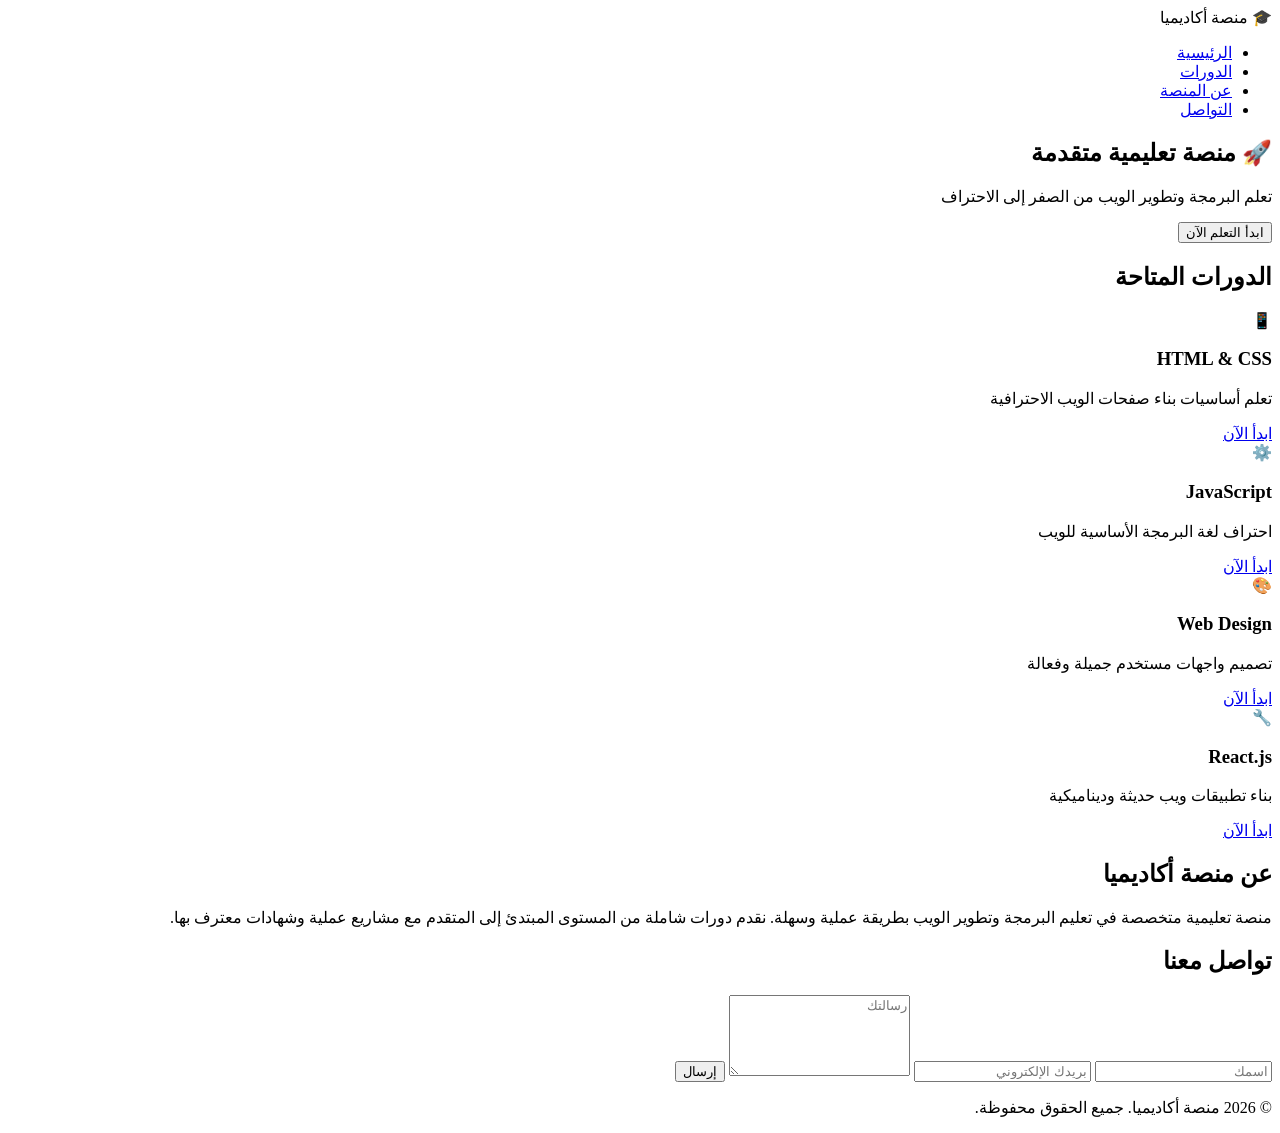
==== index.html @ 640a799d "إضافة الصفحة الرئيسية للمنصة التعليمية" ====
<!DOCTYPE html>
<html lang="ar" dir="rtl">
<head>
    <meta charset="UTF-8">
    <meta name="viewport" content="width=device-width, initial-scale=1.0">
    <title>منصة أكاديميا - منصة تعليمية متقدمة</title>
    <link rel="stylesheet" href="css/style.css">
</head>
<body>
    <!-- Navigation Bar -->
    <nav class="navbar">
        <div class="container">
            <div class="logo">🎓 منصة أكاديميا</div>
            <ul class="nav-links">
                <li><a href="#home">الرئيسية</a></li>
                <li><a href="#courses">الدورات</a></li>
                <li><a href="#about">عن المنصة</a></li>
                <li><a href="#contact">التواصل</a></li>
            </ul>
        </div>
    </nav>

    <!-- Hero Section -->
    <section id="home" class="hero">
        <div class="hero-content">
            <h1>🚀 منصة تعليمية متقدمة</h1>
            <p>تعلم البرمجة وتطوير الويب من الصفر إلى الاحتراف</p>
            <button class="btn">ابدأ التعلم الآن</button>
        </div>
    </section>

    <!-- Courses Section -->
    <section id="courses" class="courses">
        <div class="container">
            <h2>الدورات المتاحة</h2>
            <div class="courses-grid">
                <div class="course-card">
                    <div class="course-icon">📱</div>
                    <h3>HTML & CSS</h3>
                    <p>تعلم أساسيات بناء صفحات الويب الاحترافية</p>
                    <a href="#" class="btn-small">ابدأ الآن</a>
                </div>
                <div class="course-card">
                    <div class="course-icon">⚙️</div>
                    <h3>JavaScript</h3>
                    <p>احتراف لغة البرمجة الأساسية للويب</p>
                    <a href="#" class="btn-small">ابدأ الآن</a>
                </div>
                <div class="course-card">
                    <div class="course-icon">🎨</div>
                    <h3>Web Design</h3>
                    <p>تصميم واجهات مستخدم جميلة وفعالة</p>
                    <a href="#" class="btn-small">ابدأ الآن</a>
                </div>
                <div class="course-card">
                    <div class="course-icon">🔧</div>
                    <h3>React.js</h3>
                    <p>بناء تطبيقات ويب حديثة وديناميكية</p>
                    <a href="#" class="btn-small">ابدأ الآن</a>
                </div>
            </div>
        </div>
    </section>

    <!-- About Section -->
    <section id="about" class="about">
        <div class="container">
            <h2>عن منصة أكاديميا</h2>
            <p>
                منصة تعليمية متخصصة في تعليم البرمجة وتطوير الويب بطريقة عملية وسهلة.
                نقدم دورات شاملة من المستوى المبتدئ إلى المتقدم مع مشاريع عملية وشهادات معترف بها.
            </p>
        </div>
    </section>

    <!-- Contact Section -->
    <section id="contact" class="contact">
        <div class="container">
            <h2>تواصل معنا</h2>
            <form class="contact-form">
                <input type="text" placeholder="اسمك" required>
                <input type="email" placeholder="بريدك الإلكتروني" required>
                <textarea placeholder="رسالتك" rows="5" required></textarea>
                <button type="submit" class="btn">إرسال</button>
            </form>
        </div>
    </section>

    <!-- Footer -->
    <footer>
        <p>&copy; 2026 منصة أكاديميا. جميع الحقوق محفوظة.</p>
    </footer>

    <script src="js/script.js"></script>
</body>
</html>
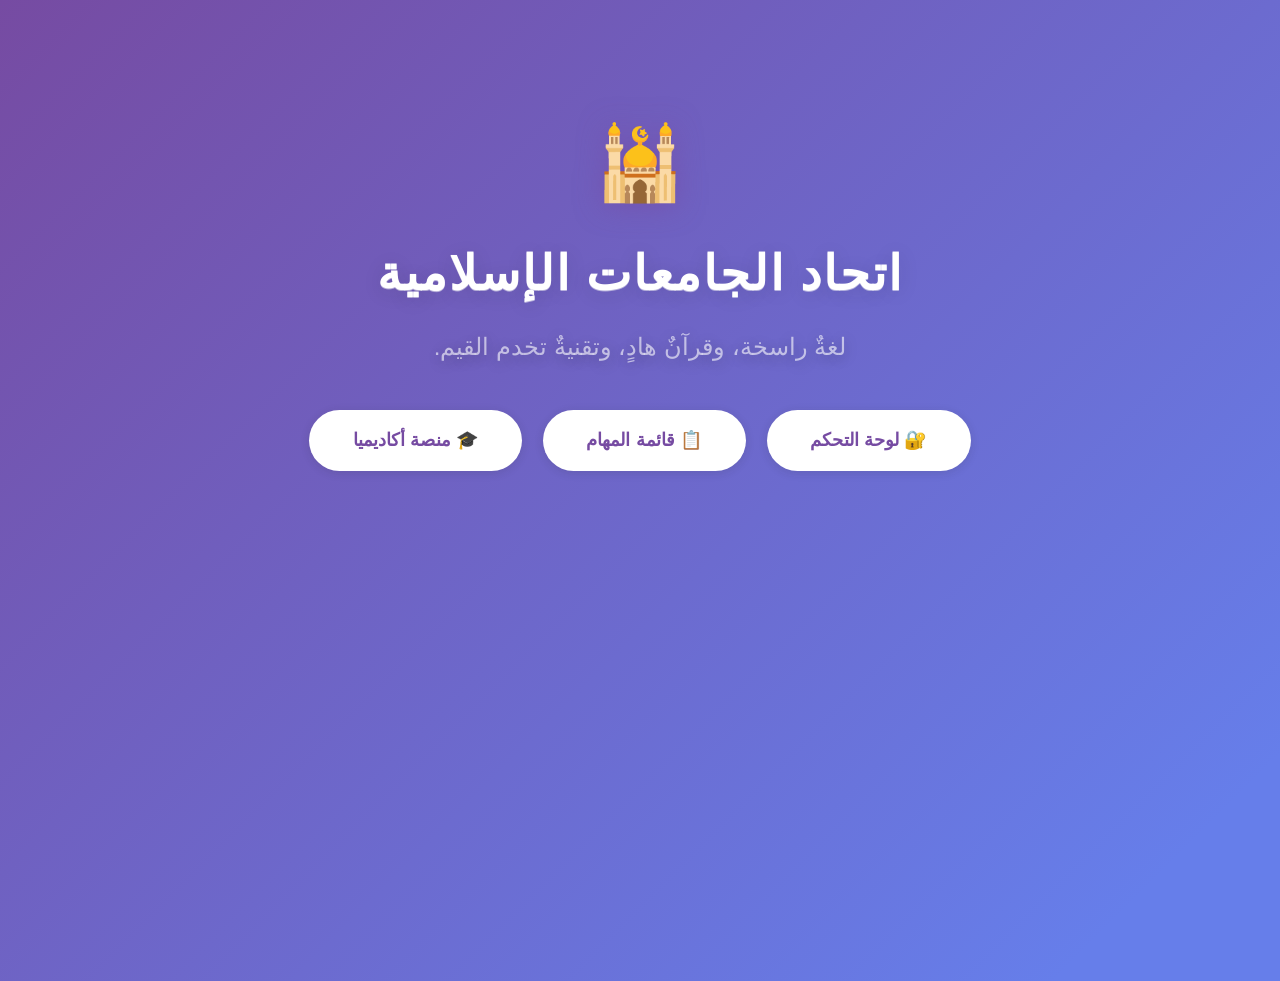
==== commit f87af71a: "صفحة رئيسية جديدة: اتحاد الجامعات الإسلامية مع الشعار والروابط" ====
--- a/index.html
+++ b/index.html
@@ -3,94 +3,78 @@
 <head>
     <meta charset="UTF-8">
     <meta name="viewport" content="width=device-width, initial-scale=1.0">
-    <title>منصة أكاديميا - منصة تعليمية متقدمة</title>
+    <title>اتحاد الجامعات الإسلامية</title>
     <link rel="stylesheet" href="css/style.css">
+    <style>
+      body {
+        font-family: 'Cairo', Tahoma, Geneva, Verdana, sans-serif;
+        background: linear-gradient(135deg,#764ba2,#667eea 90%);
+        min-height: 100vh;
+        margin: 0;
+        color: #222;
+      }
+      .main-header {
+        text-align: center;
+        color: #fff;
+        margin-top: 9vh;
+        padding: 25px 12px 18px 12px;
+      }
+      .main-header h1 {
+        font-size: 3rem;
+        margin-bottom: 16px;
+        letter-spacing: 2px;
+        font-weight: bold;
+        text-shadow: 0 3px 20px #2222, 0 1px 0 #fff8;
+      }
+      .main-header .subtitle {
+        font-size: 1.5rem;
+        color: #fff9;
+        display: block;
+        margin-bottom: 1.5em;
+        text-shadow: 0 3px 14px #2224;
+      }
+      .logo-icon {
+        font-size: 4.5rem;
+        margin-bottom: 0.2em;
+        color: #fff;
+        text-shadow: 0 2px 28px #764ba2a0;
+      }
+      .main-links {
+        margin-top: 2.7em;
+        display: flex;
+        flex-wrap: wrap;
+        justify-content: center;
+        gap: 1.3em;
+      }
+      .main-links a {
+        background: #fff;
+        color: #764ba2;
+        font-size: 1.13rem;
+        padding: 0.90em 2.4em;
+        border-radius: 999px;
+        font-weight: bold;
+        box-shadow: 0 2px 10px #2222;
+        border: none;
+        text-decoration: none;
+        transition: background 0.18s, color 0.18s, transform .12s;
+      }
+      .main-links a:hover {
+        background: #764ba2;
+        color: #fff;
+        transform: translateY(-5px) scale(1.06);
+      }
+    </style>
 </head>
 <body>
-    <!-- Navigation Bar -->
-    <nav class="navbar">
-        <div class="container">
-            <div class="logo">🎓 منصة أكاديميا</div>
-            <ul class="nav-links">
-                <li><a href="#home">الرئيسية</a></li>
-                <li><a href="#courses">الدورات</a></li>
-                <li><a href="#about">عن المنصة</a></li>
-                <li><a href="#contact">التواصل</a></li>
-            </ul>
+    <header class="main-header">
+        <div class="logo-icon">🕌</div>
+        <h1>اتحاد الجامعات الإسلامية</h1>
+        <span class="subtitle">لغةٌ راسخة، وقرآنٌ هادٍ، وتقنيةٌ تخدم القيم.</span>
+        <div class="main-links">
+            <a href="dashboard.html">🔐 لوحة التحكم</a>
+            <a href="todo.html">📋 قائمة المهام</a>
+            <a href="index2.html">🎓 منصة أكاديميا</a>
         </div>
-    </nav>
-
-    <!-- Hero Section -->
-    <section id="home" class="hero">
-        <div class="hero-content">
-            <h1>🚀 منصة تعليمية متقدمة</h1>
-            <p>تعلم البرمجة وتطوير الويب من الصفر إلى الاحتراف</p>
-            <button class="btn">ابدأ التعلم الآن</button>
-        </div>
-    </section>
-
-    <!-- Courses Section -->
-    <section id="courses" class="courses">
-        <div class="container">
-            <h2>الدورات المتاحة</h2>
-            <div class="courses-grid">
-                <div class="course-card">
-                    <div class="course-icon">📱</div>
-                    <h3>HTML & CSS</h3>
-                    <p>تعلم أساسيات بناء صفحات الويب الاحترافية</p>
-                    <a href="#" class="btn-small">ابدأ الآن</a>
-                </div>
-                <div class="course-card">
-                    <div class="course-icon">⚙️</div>
-                    <h3>JavaScript</h3>
-                    <p>احتراف لغة البرمجة الأساسية للويب</p>
-                    <a href="#" class="btn-small">ابدأ الآن</a>
-                </div>
-                <div class="course-card">
-                    <div class="course-icon">🎨</div>
-                    <h3>Web Design</h3>
-                    <p>تصميم واجهات مستخدم جميلة وفعالة</p>
-                    <a href="#" class="btn-small">ابدأ الآن</a>
-                </div>
-                <div class="course-card">
-                    <div class="course-icon">🔧</div>
-                    <h3>React.js</h3>
-                    <p>بناء تطبيقات ويب حديثة وديناميكية</p>
-                    <a href="#" class="btn-small">ابدأ الآن</a>
-                </div>
-            </div>
-        </div>
-    </section>
-
-    <!-- About Section -->
-    <section id="about" class="about">
-        <div class="container">
-            <h2>عن منصة أكاديميا</h2>
-            <p>
-                منصة تعليمية متخصصة في تعليم البرمجة وتطوير الويب بطريقة عملية وسهلة.
-                نقدم دورات شاملة من المستوى المبتدئ إلى المتقدم مع مشاريع عملية وشهادات معترف بها.
-            </p>
-        </div>
-    </section>
-
-    <!-- Contact Section -->
-    <section id="contact" class="contact">
-        <div class="container">
-            <h2>تواصل معنا</h2>
-            <form class="contact-form">
-                <input type="text" placeholder="اسمك" required>
-                <input type="email" placeholder="بريدك الإلكتروني" required>
-                <textarea placeholder="رسالتك" rows="5" required></textarea>
-                <button type="submit" class="btn">إرسال</button>
-            </form>
-        </div>
-    </section>
-
-    <!-- Footer -->
-    <footer>
-        <p>&copy; 2026 منصة أكاديميا. جميع الحقوق محفوظة.</p>
-    </footer>
-
-    <script src="js/script.js"></script>
+    </header>
 </body>
 </html>
--- a/css/style.css
+++ b/css/style.css
@@ -0,0 +1,277 @@
+* {
+    margin: 0;
+    padding: 0;
+    box-sizing: border-box;
+}
+
+:root {
+    --primary-color: #667eea;
+    --secondary-color: #764ba2;
+    --dark-color: #1a1a2e;
+    --light-color: #f5f7fa;
+    --text-color: #333;
+}
+
+body {
+    font-family: 'Segoe UI', Tahoma, Geneva, Verdana, sans-serif;
+    line-height: 1.6;
+    color: var(--text-color);
+    background-color: #fff;
+}
+
+.container {
+    max-width: 1200px;
+    margin: 0 auto;
+    padding: 0 20px;
+}
+
+/* Navbar */
+.navbar {
+    background: linear-gradient(135deg, var(--primary-color), var(--secondary-color));
+    color: white;
+    padding: 1rem 0;
+    position: sticky;
+    top: 0;
+    z-index: 100;
+    box-shadow: 0 2px 10px rgba(0, 0, 0, 0.1);
+}
+
+.navbar .container {
+    display: flex;
+    justify-content: space-between;
+    align-items: center;
+}
+
+.logo {
+    font-size: 1.5rem;
+    font-weight: bold;
+}
+
+.nav-links {
+    display: flex;
+    list-style: none;
+    gap: 2rem;
+}
+
+.nav-links a {
+    color: white;
+    text-decoration: none;
+    transition: opacity 0.3s ease;
+}
+
+.nav-links a:hover {
+    opacity: 0.8;
+}
+
+/* Hero Section */
+.hero {
+    background: linear-gradient(135deg, var(--primary-color), var(--secondary-color));
+    color: white;
+    padding: 100px 20px;
+    text-align: center;
+    min-height: 500px;
+    display: flex;
+    align-items: center;
+    justify-content: center;
+}
+
+.hero-content h1 {
+    font-size: 3rem;
+    margin-bottom: 1rem;
+    animation: slideDown 0.8s ease;
+}
+
+.hero-content p {
+    font-size: 1.3rem;
+    margin-bottom: 2rem;
+    opacity: 0.95;
+}
+
+@keyframes slideDown {
+    from {
+        opacity: 0;
+        transform: translateY(-30px);
+    }
+    to {
+        opacity: 1;
+        transform: translateY(0);
+    }
+}
+
+/* Button */
+.btn {
+    background: white;
+    color: var(--primary-color);
+    padding: 12px 30px;
+    border: none;
+    border-radius: 5px;
+    font-size: 1rem;
+    font-weight: bold;
+    cursor: pointer;
+    transition: all 0.3s ease;
+    text-decoration: none;
+    display: inline-block;
+}
+
+.btn:hover {
+    transform: translateY(-2px);
+    box-shadow: 0 5px 15px rgba(0, 0, 0, 0.2);
+}
+
+.btn-small {
+    background: var(--primary-color);
+    color: white;
+    padding: 8px 20px;
+    border: none;
+    border-radius: 5px;
+    font-size: 0.9rem;
+    cursor: pointer;
+    transition: all 0.3s ease;
+    text-decoration: none;
+    display: inline-block;
+}
+
+.btn-small:hover {
+    background: var(--secondary-color);
+    transform: translateY(-2px);
+}
+
+/* Courses Section */
+.courses {
+    padding: 60px 20px;
+    background-color: var(--light-color);
+}
+
+.courses h2 {
+    text-align: center;
+    font-size: 2.5rem;
+    margin-bottom: 3rem;
+    color: var(--dark-color);
+}
+
+.courses-grid {
+    display: grid;
+    grid-template-columns: repeat(auto-fit, minmax(280px, 1fr));
+    gap: 2rem;
+}
+
+.course-card {
+    background: white;
+    border-radius: 10px;
+    padding: 2rem;
+    text-align: center;
+    box-shadow: 0 5px 15px rgba(0, 0, 0, 0.1);
+    transition: all 0.3s ease;
+}
+
+.course-card:hover {
+    transform: translateY(-10px);
+    box-shadow: 0 10px 25px rgba(0, 0, 0, 0.15);
+}
+
+.course-icon {
+    font-size: 3rem;
+    margin-bottom: 1rem;
+}
+
+.course-card h3 {
+    font-size: 1.5rem;
+    margin-bottom: 1rem;
+    color: var(--primary-color);
+}
+
+.course-card p {
+    color: #666;
+    margin-bottom: 1.5rem;
+}
+
+/* About Section */
+.about {
+    padding: 60px 20px;
+    text-align: center;
+}
+
+.about h2 {
+    font-size: 2.5rem;
+    margin-bottom: 2rem;
+    color: var(--dark-color);
+}
+
+.about p {
+    font-size: 1.1rem;
+    color: #666;
+    max-width: 600px;
+    margin: 0 auto;
+    line-height: 1.8;
+}
+
+/* Contact Section */
+.contact {
+    background-color: var(--light-color);
+    padding: 60px 20px;
+}
+
+.contact h2 {
+    text-align: center;
+    font-size: 2.5rem;
+    margin-bottom: 2rem;
+    color: var(--dark-color);
+}
+
+.contact-form {
+    max-width: 600px;
+    margin: 0 auto;
+    display: flex;
+    flex-direction: column;
+    gap: 1.5rem;
+}
+
+.contact-form input,
+.contact-form textarea {
+    padding: 12px;
+    border: 2px solid #ddd;
+    border-radius: 5px;
+    font-family: inherit;
+    font-size: 1rem;
+    transition: border-color 0.3s ease;
+}
+
+.contact-form input:focus,
+.contact-form textarea:focus {
+    outline: none;
+    border-color: var(--primary-color);
+}
+
+/* Footer */
+footer {
+    background: var(--dark-color);
+    color: white;
+    text-align: center;
+    padding: 2rem;
+}
+
+/* Responsive */
+@media (max-width: 768px) {
+    .hero-content h1 {
+        font-size: 2rem;
+    }
+
+    .hero-content p {
+        font-size: 1rem;
+    }
+
+    .nav-links {
+        gap: 1rem;
+        font-size: 0.9rem;
+    }
+
+    .courses h2,
+    .about h2,
+    .contact h2 {
+        font-size: 2rem;
+    }
+
+    .courses-grid {
+        grid-template-columns: 1fr;
+    }
+}
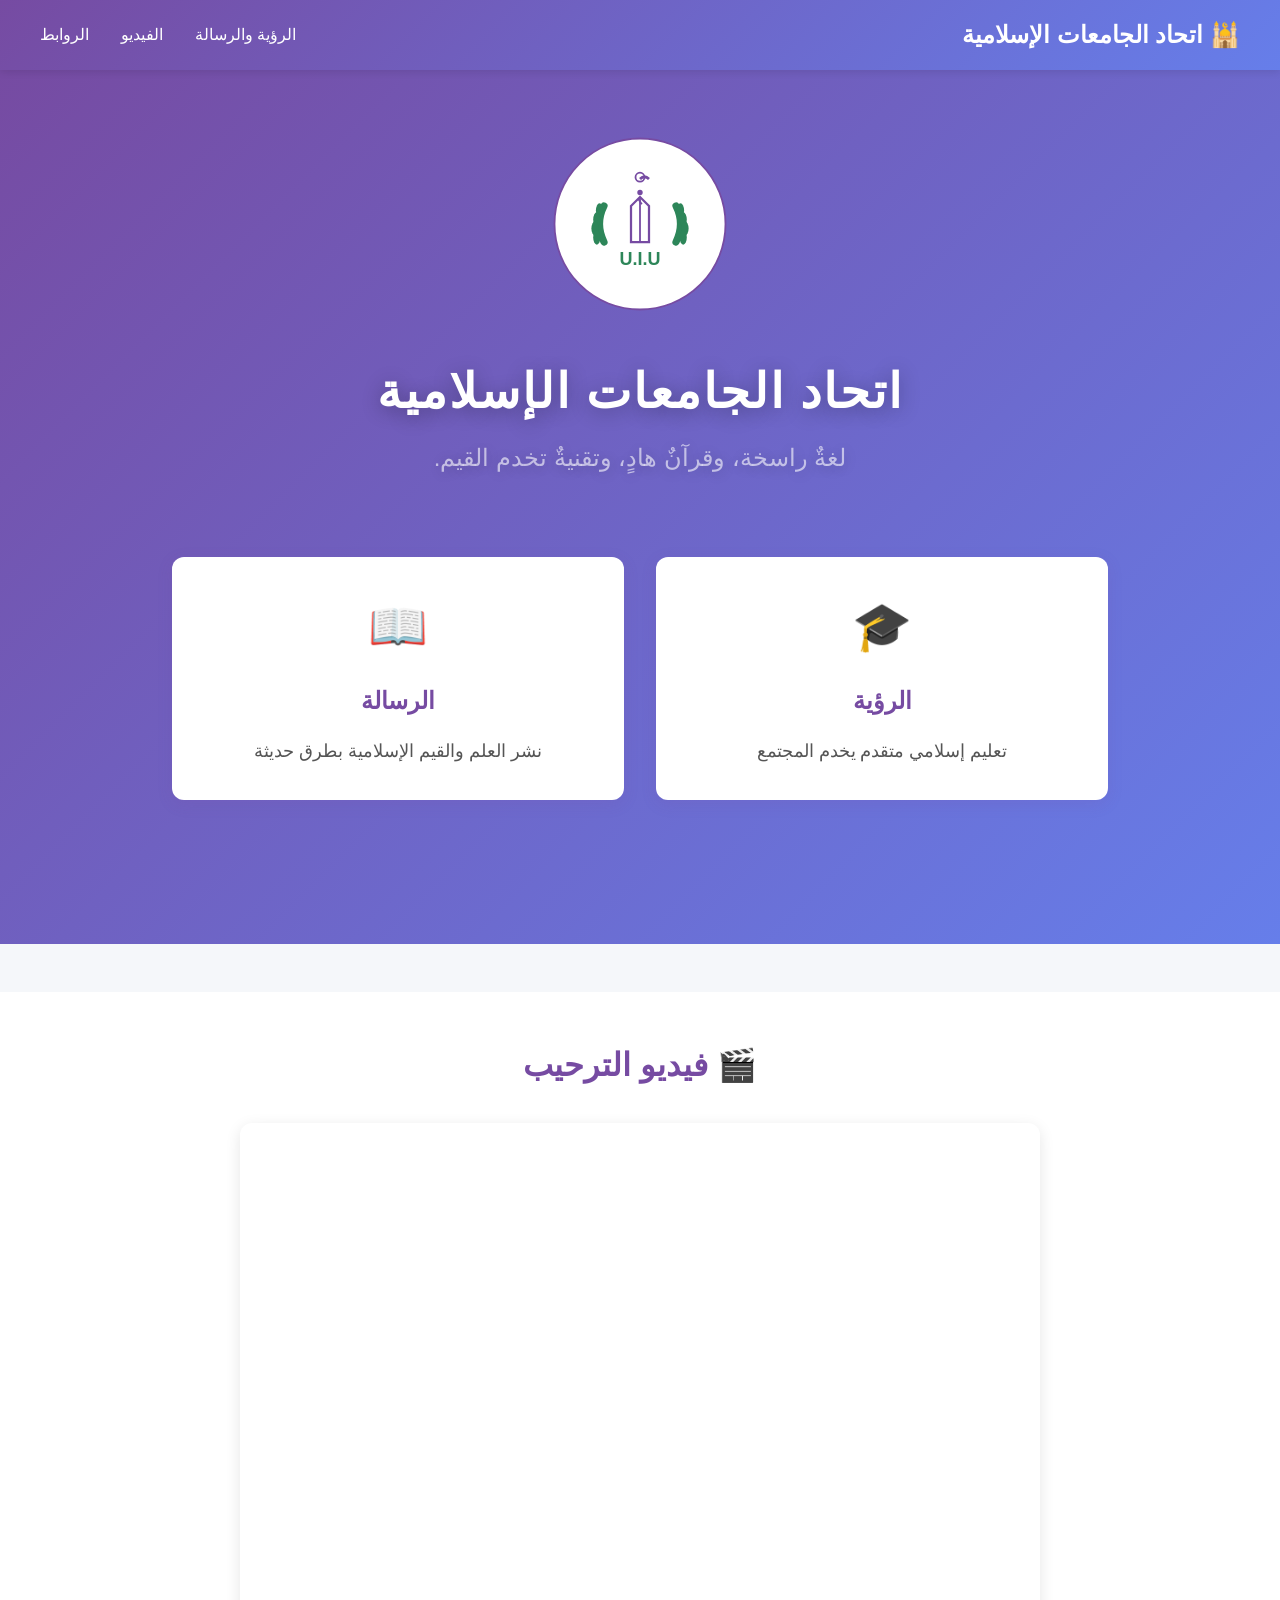
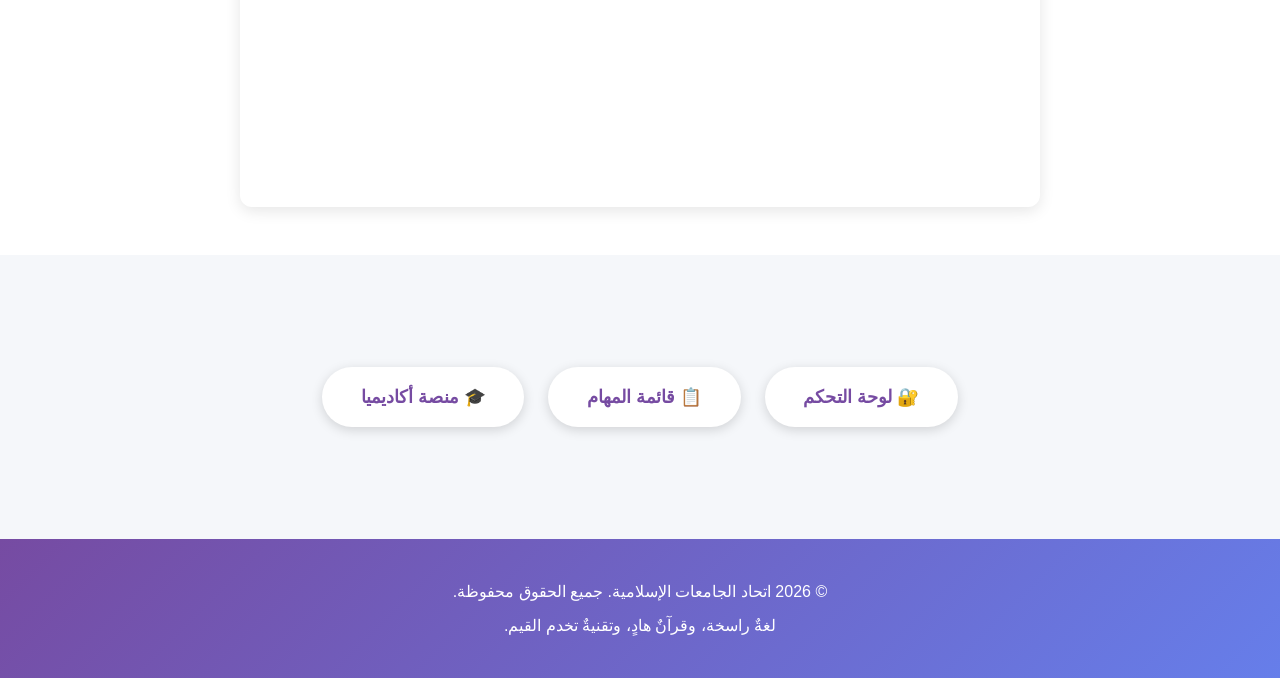
==== commit 04fe39b4: "تحديث الصفحة الرئيسية مع الشعار والرؤية والرسالة والفيديو" ====
--- a/index.html
+++ b/index.html
@@ -6,75 +6,348 @@
     <title>اتحاد الجامعات الإسلامية</title>
     <link rel="stylesheet" href="css/style.css">
     <style>
+      * {
+        margin: 0;
+        padding: 0;
+        box-sizing: border-box;
+      }
+      
       body {
         font-family: 'Cairo', Tahoma, Geneva, Verdana, sans-serif;
-        background: linear-gradient(135deg,#764ba2,#667eea 90%);
-        min-height: 100vh;
-        margin: 0;
+        background: #f5f7fa;
         color: #222;
       }
+
+      /* Navbar */
+      .navbar {
+        background: linear-gradient(135deg, #764ba2, #667eea);
+        padding: 1rem 2rem;
+        box-shadow: 0 2px 8px rgba(0,0,0,0.1);
+        position: sticky;
+        top: 0;
+        z-index: 100;
+      }
+
+      .navbar-content {
+        display: flex;
+        align-items: center;
+        justify-content: space-between;
+        max-width: 1200px;
+        margin: 0 auto;
+      }
+
+      .navbar-logo {
+        color: #fff;
+        font-size: 1.5rem;
+        font-weight: bold;
+        display: flex;
+        align-items: center;
+        gap: 0.5rem;
+      }
+
+      .navbar-links {
+        display: flex;
+        gap: 2rem;
+        list-style: none;
+      }
+
+      .navbar-links a {
+        color: #fff;
+        text-decoration: none;
+        font-weight: 500;
+        transition: opacity 0.3s;
+      }
+
+      .navbar-links a:hover {
+        opacity: 0.8;
+      }
+
+      /* Main Header */
       .main-header {
         text-align: center;
-        color: #fff;
-        margin-top: 9vh;
-        padding: 25px 12px 18px 12px;
-      }
+        background: linear-gradient(135deg, #764ba2, #667eea);
+        color: #fff;
+        padding: 4rem 2rem;
+      }
+
+      .logo-container {
+        margin-bottom: 2rem;
+      }
+
+      .logo-container img {
+        width: 180px;
+        height: 180px;
+        border-radius: 50%;
+        box-shadow: 0 4px 15px rgba(0,0,0,0.2);
+      }
+
       .main-header h1 {
         font-size: 3rem;
-        margin-bottom: 16px;
+        margin-bottom: 0.5rem;
         letter-spacing: 2px;
-        font-weight: bold;
-        text-shadow: 0 3px 20px #2222, 0 1px 0 #fff8;
-      }
-      .main-header .subtitle {
+        text-shadow: 0 3px 20px rgba(0,0,0,0.3);
+      }
+
+      .main-header .tagline {
         font-size: 1.5rem;
         color: #fff9;
-        display: block;
-        margin-bottom: 1.5em;
-        text-shadow: 0 3px 14px #2224;
-      }
-      .logo-icon {
-        font-size: 4.5rem;
-        margin-bottom: 0.2em;
-        color: #fff;
-        text-shadow: 0 2px 28px #764ba2a0;
-      }
+        margin-bottom: 2.5rem;
+        text-shadow: 0 2px 14px rgba(0,0,0,0.2);
+      }
+
+      /* Vision & Mission Section */
+      .vision-mission {
+        display: grid;
+        grid-template-columns: 1fr 1fr;
+        gap: 2rem;
+        max-width: 1000px;
+        margin: 3rem auto;
+        padding: 2rem;
+      }
+
+      .vision-card, .mission-card {
+        background: #fff;
+        padding: 2rem;
+        border-radius: 12px;
+        box-shadow: 0 4px 15px rgba(118, 75, 162, 0.15);
+        text-align: center;
+        transition: transform 0.3s, box-shadow 0.3s;
+      }
+
+      .vision-card:hover, .mission-card:hover {
+        transform: translateY(-5px);
+        box-shadow: 0 6px 25px rgba(118, 75, 162, 0.25);
+      }
+
+      .vision-card h2, .mission-card h2 {
+        color: #764ba2;
+        margin-bottom: 1rem;
+        font-size: 1.5rem;
+      }
+
+      .vision-card p, .mission-card p {
+        color: #555;
+        line-height: 1.8;
+        font-size: 1.1rem;
+      }
+
+      .icon-large {
+        font-size: 3rem;
+        margin-bottom: 1rem;
+      }
+
+      /* Video Section */
+      .video-section {
+        background: #fff;
+        padding: 3rem 2rem;
+        text-align: center;
+        margin: 3rem 0;
+      }
+
+      .video-section h2 {
+        color: #764ba2;
+        margin-bottom: 2rem;
+        font-size: 2rem;
+      }
+
+      .video-container {
+        max-width: 800px;
+        margin: 0 auto;
+        position: relative;
+        width: 100%;
+        padding-bottom: 56.25%;
+        height: 0;
+        overflow: hidden;
+        border-radius: 12px;
+        box-shadow: 0 4px 15px rgba(0,0,0,0.1);
+      }
+
+      .video-container iframe {
+        position: absolute;
+        top: 0;
+        left: 0;
+        width: 100%;
+        height: 100%;
+        border: none;
+        border-radius: 12px;
+      }
+
+      /* Main Links */
       .main-links {
-        margin-top: 2.7em;
         display: flex;
         flex-wrap: wrap;
         justify-content: center;
-        gap: 1.3em;
-      }
+        gap: 1.5rem;
+        margin: 2rem 0;
+      }
+
       .main-links a {
         background: #fff;
         color: #764ba2;
-        font-size: 1.13rem;
-        padding: 0.90em 2.4em;
+        font-size: 1.1rem;
+        padding: 0.9em 2.2em;
         border-radius: 999px;
         font-weight: bold;
-        box-shadow: 0 2px 10px #2222;
+        box-shadow: 0 3px 12px rgba(0,0,0,0.15);
         border: none;
         text-decoration: none;
-        transition: background 0.18s, color 0.18s, transform .12s;
-      }
+        transition: background 0.2s, color 0.2s, transform 0.15s;
+        display: inline-flex;
+        align-items: center;
+        gap: 0.5rem;
+      }
+
       .main-links a:hover {
         background: #764ba2;
         color: #fff;
-        transform: translateY(-5px) scale(1.06);
+        transform: translateY(-3px);
+      }
+
+      /* Footer */
+      footer {
+        background: linear-gradient(135deg, #764ba2, #667eea);
+        color: #fff;
+        text-align: center;
+        padding: 2rem;
+        margin-top: 3rem;
+      }
+
+      footer p {
+        margin: 0.5rem 0;
+      }
+
+      /* Responsive */
+      @media (max-width: 768px) {
+        .main-header h1 {
+          font-size: 2rem;
+        }
+
+        .main-header .tagline {
+          font-size: 1.1rem;
+        }
+
+        .vision-mission {
+          grid-template-columns: 1fr;
+          padding: 1rem;
+        }
+
+        .navbar-links {
+          gap: 1rem;
+          font-size: 0.9rem;
+        }
+
+        .logo-container img {
+          width: 140px;
+          height: 140px;
+        }
+
+        .main-links {
+          flex-direction: column;
+          align-items: center;
+        }
+
+        .main-links a {
+          width: 100%;
+          justify-content: center;
+        }
       }
     </style>
 </head>
 <body>
+    <!-- Navigation Bar -->
+    <nav class="navbar">
+        <div class="navbar-content">
+            <div class="navbar-logo">
+                🕌 اتحاد الجامعات الإسلامية
+            </div>
+            <ul class="navbar-links">
+                <li><a href="#vision">الرؤية والرسالة</a></li>
+                <li><a href="#video">الفيديو</a></li>
+                <li><a href="#links">الروابط</a></li>
+            </ul>
+        </div>
+    </nav>
+
+    <!-- Main Header -->
     <header class="main-header">
-        <div class="logo-icon">🕌</div>
+        <div class="logo-container">
+            <svg xmlns="http://www.w3.org/2000/svg" viewBox="0 0 200 200" style="width: 180px; height: 180px;">
+                <!-- Circle background -->
+                <circle cx="100" cy="100" r="95" fill="#fff" stroke="#764ba2" stroke-width="2"/>
+                
+                <!-- Left laurel wreath -->
+                <path d="M 60 80 Q 50 100 60 120" fill="none" stroke="#2d8659" stroke-width="8" stroke-linecap="round"/>
+                <ellipse cx="55" cy="85" rx="4" ry="8" fill="#2d8659"/>
+                <ellipse cx="52" cy="95" rx="4" ry="8" fill="#2d8659"/>
+                <ellipse cx="50" cy="105" rx="4" ry="8" fill="#2d8659"/>
+                <ellipse cx="52" cy="115" rx="4" ry="8" fill="#2d8659"/>
+                
+                <!-- Right laurel wreath -->
+                <path d="M 140 80 Q 150 100 140 120" fill="none" stroke="#2d8659" stroke-width="8" stroke-linecap="round"/>
+                <ellipse cx="145" cy="85" rx="4" ry="8" fill="#2d8659"/>
+                <ellipse cx="148" cy="95" rx="4" ry="8" fill="#2d8659"/>
+                <ellipse cx="150" cy="105" rx="4" ry="8" fill="#2d8659"/>
+                <ellipse cx="148" cy="115" rx="4" ry="8" fill="#2d8659"/>
+                
+                <!-- Moon on top -->
+                <path d="M 100 50 Q 105 45 110 50" fill="none" stroke="#764ba2" stroke-width="3"/>
+                <circle cx="100" cy="48" r="5" fill="none" stroke="#764ba2" stroke-width="2"/>
+                
+                <!-- Open book with pen -->
+                <path d="M 90 80 L 100 70 L 110 80 L 110 120 L 90 120 Z" fill="none" stroke="#764ba2" stroke-width="2.5"/>
+                <line x1="100" y1="70" x2="100" y2="120" stroke="#764ba2" stroke-width="2"/>
+                
+                <!-- Pen -->
+                <circle cx="100" cy="65" r="3" fill="#764ba2"/>
+                <line x1="98" y1="72" x2="102" y2="78" stroke="#764ba2" stroke-width="2"/>
+                
+                <!-- Center text -->
+                <text x="100" y="145" font-family="Arial" font-size="20" font-weight="bold" fill="#2d8659" text-anchor="middle">U.I.U</text>
+            </svg>
+        </div>
+
         <h1>اتحاد الجامعات الإسلامية</h1>
-        <span class="subtitle">لغةٌ راسخة، وقرآنٌ هادٍ، وتقنيةٌ تخدم القيم.</span>
+        <p class="tagline">لغةٌ راسخة، وقرآنٌ هادٍ، وتقنيةٌ تخدم القيم.</p>
+
+        <!-- Vision & Mission -->
+        <section id="vision" class="vision-mission">
+            <div class="vision-card">
+                <div class="icon-large">🎓</div>
+                <h2>الرؤية</h2>
+                <p>تعليم إسلامي متقدم يخدم المجتمع</p>
+            </div>
+
+            <div class="mission-card">
+                <div class="icon-large">📖</div>
+                <h2>الرسالة</h2>
+                <p>نشر العلم والقيم الإسلامية بطرق حديثة</p>
+            </div>
+        </section>
+    </header>
+
+    <!-- Video Section -->
+    <section id="video" class="video-section">
+        <h2>🎬 فيديو الترحيب</h2>
+        <div class="video-container">
+            <iframe src="https://www.youtube.com/embed/dQw4w9WgXcQ" allowfullscreen="" loading="lazy"></iframe>
+        </div>
+    </section>
+
+    <!-- Main Links -->
+    <section id="links" style="text-align: center; padding: 2rem 1rem;">
         <div class="main-links">
             <a href="dashboard.html">🔐 لوحة التحكم</a>
             <a href="todo.html">📋 قائمة المهام</a>
             <a href="index2.html">🎓 منصة أكاديميا</a>
         </div>
-    </header>
+    </section>
+
+    <!-- Footer -->
+    <footer>
+        <p>&copy; 2026 اتحاد الجامعات الإسلامية. جميع الحقوق محفوظة.</p>
+        <p>لغةٌ راسخة، وقرآنٌ هادٍ، وتقنيةٌ تخدم القيم.</p>
+    </footer>
+
+    <script src="js/script.js"></script>
 </body>
 </html>
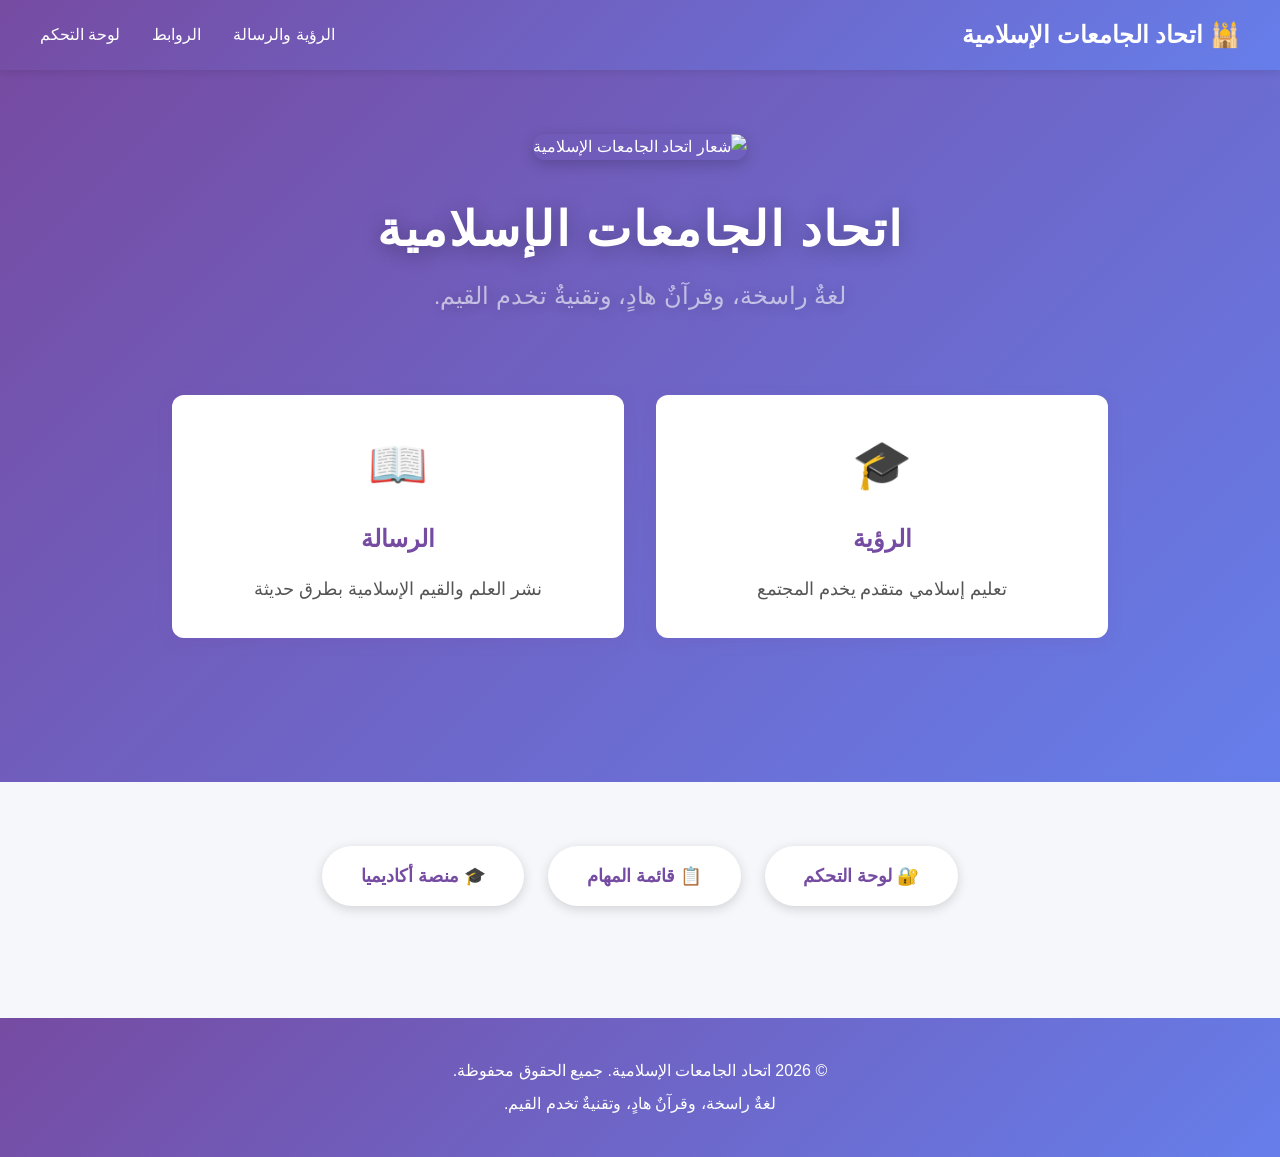
==== commit 01033afa: "حذف فيديو الترحيب من الصفحة الرئيسية" ====
--- a/index.html
+++ b/index.html
@@ -75,9 +75,10 @@
       }
 
       .logo-container img {
-        width: 180px;
-        height: 180px;
-        border-radius: 50%;
+        width: 200px;
+        height: auto;
+        max-height: 250px;
+        border-radius: 12px;
         box-shadow: 0 4px 15px rgba(0,0,0,0.2);
       }
 
@@ -134,42 +135,6 @@
       .icon-large {
         font-size: 3rem;
         margin-bottom: 1rem;
-      }
-
-      /* Video Section */
-      .video-section {
-        background: #fff;
-        padding: 3rem 2rem;
-        text-align: center;
-        margin: 3rem 0;
-      }
-
-      .video-section h2 {
-        color: #764ba2;
-        margin-bottom: 2rem;
-        font-size: 2rem;
-      }
-
-      .video-container {
-        max-width: 800px;
-        margin: 0 auto;
-        position: relative;
-        width: 100%;
-        padding-bottom: 56.25%;
-        height: 0;
-        overflow: hidden;
-        border-radius: 12px;
-        box-shadow: 0 4px 15px rgba(0,0,0,0.1);
-      }
-
-      .video-container iframe {
-        position: absolute;
-        top: 0;
-        left: 0;
-        width: 100%;
-        height: 100%;
-        border: none;
-        border-radius: 12px;
       }
 
       /* Main Links */
@@ -238,7 +203,7 @@
 
         .logo-container img {
           width: 140px;
-          height: 140px;
+          height: auto;
         }
 
         .main-links {
@@ -262,8 +227,8 @@
             </div>
             <ul class="navbar-links">
                 <li><a href="#vision">الرؤية والرسالة</a></li>
-                <li><a href="#video">الفيديو</a></li>
                 <li><a href="#links">الروابط</a></li>
+                <li><a href="dashboard.html">لوحة التحكم</a></li>
             </ul>
         </div>
     </nav>
@@ -271,39 +236,7 @@
     <!-- Main Header -->
     <header class="main-header">
         <div class="logo-container">
-            <svg xmlns="http://www.w3.org/2000/svg" viewBox="0 0 200 200" style="width: 180px; height: 180px;">
-                <!-- Circle background -->
-                <circle cx="100" cy="100" r="95" fill="#fff" stroke="#764ba2" stroke-width="2"/>
-                
-                <!-- Left laurel wreath -->
-                <path d="M 60 80 Q 50 100 60 120" fill="none" stroke="#2d8659" stroke-width="8" stroke-linecap="round"/>
-                <ellipse cx="55" cy="85" rx="4" ry="8" fill="#2d8659"/>
-                <ellipse cx="52" cy="95" rx="4" ry="8" fill="#2d8659"/>
-                <ellipse cx="50" cy="105" rx="4" ry="8" fill="#2d8659"/>
-                <ellipse cx="52" cy="115" rx="4" ry="8" fill="#2d8659"/>
-                
-                <!-- Right laurel wreath -->
-                <path d="M 140 80 Q 150 100 140 120" fill="none" stroke="#2d8659" stroke-width="8" stroke-linecap="round"/>
-                <ellipse cx="145" cy="85" rx="4" ry="8" fill="#2d8659"/>
-                <ellipse cx="148" cy="95" rx="4" ry="8" fill="#2d8659"/>
-                <ellipse cx="150" cy="105" rx="4" ry="8" fill="#2d8659"/>
-                <ellipse cx="148" cy="115" rx="4" ry="8" fill="#2d8659"/>
-                
-                <!-- Moon on top -->
-                <path d="M 100 50 Q 105 45 110 50" fill="none" stroke="#764ba2" stroke-width="3"/>
-                <circle cx="100" cy="48" r="5" fill="none" stroke="#764ba2" stroke-width="2"/>
-                
-                <!-- Open book with pen -->
-                <path d="M 90 80 L 100 70 L 110 80 L 110 120 L 90 120 Z" fill="none" stroke="#764ba2" stroke-width="2.5"/>
-                <line x1="100" y1="70" x2="100" y2="120" stroke="#764ba2" stroke-width="2"/>
-                
-                <!-- Pen -->
-                <circle cx="100" cy="65" r="3" fill="#764ba2"/>
-                <line x1="98" y1="72" x2="102" y2="78" stroke="#764ba2" stroke-width="2"/>
-                
-                <!-- Center text -->
-                <text x="100" y="145" font-family="Arial" font-size="20" font-weight="bold" fill="#2d8659" text-anchor="middle">U.I.U</text>
-            </svg>
+            <img src="https://i.pinimg.com/originals/4f/e5/b9/4fe5b91f46e8e5b2c6b0f7e9d8c0b1a2.png" alt="شعار اتحاد الجامعات الإسلامية" loading="lazy">
         </div>
 
         <h1>اتحاد الجامعات الإسلامية</h1>
@@ -324,14 +257,6 @@
             </div>
         </section>
     </header>
-
-    <!-- Video Section -->
-    <section id="video" class="video-section">
-        <h2>🎬 فيديو الترحيب</h2>
-        <div class="video-container">
-            <iframe src="https://www.youtube.com/embed/dQw4w9WgXcQ" allowfullscreen="" loading="lazy"></iframe>
-        </div>
-    </section>
 
     <!-- Main Links -->
     <section id="links" style="text-align: center; padding: 2rem 1rem;">
